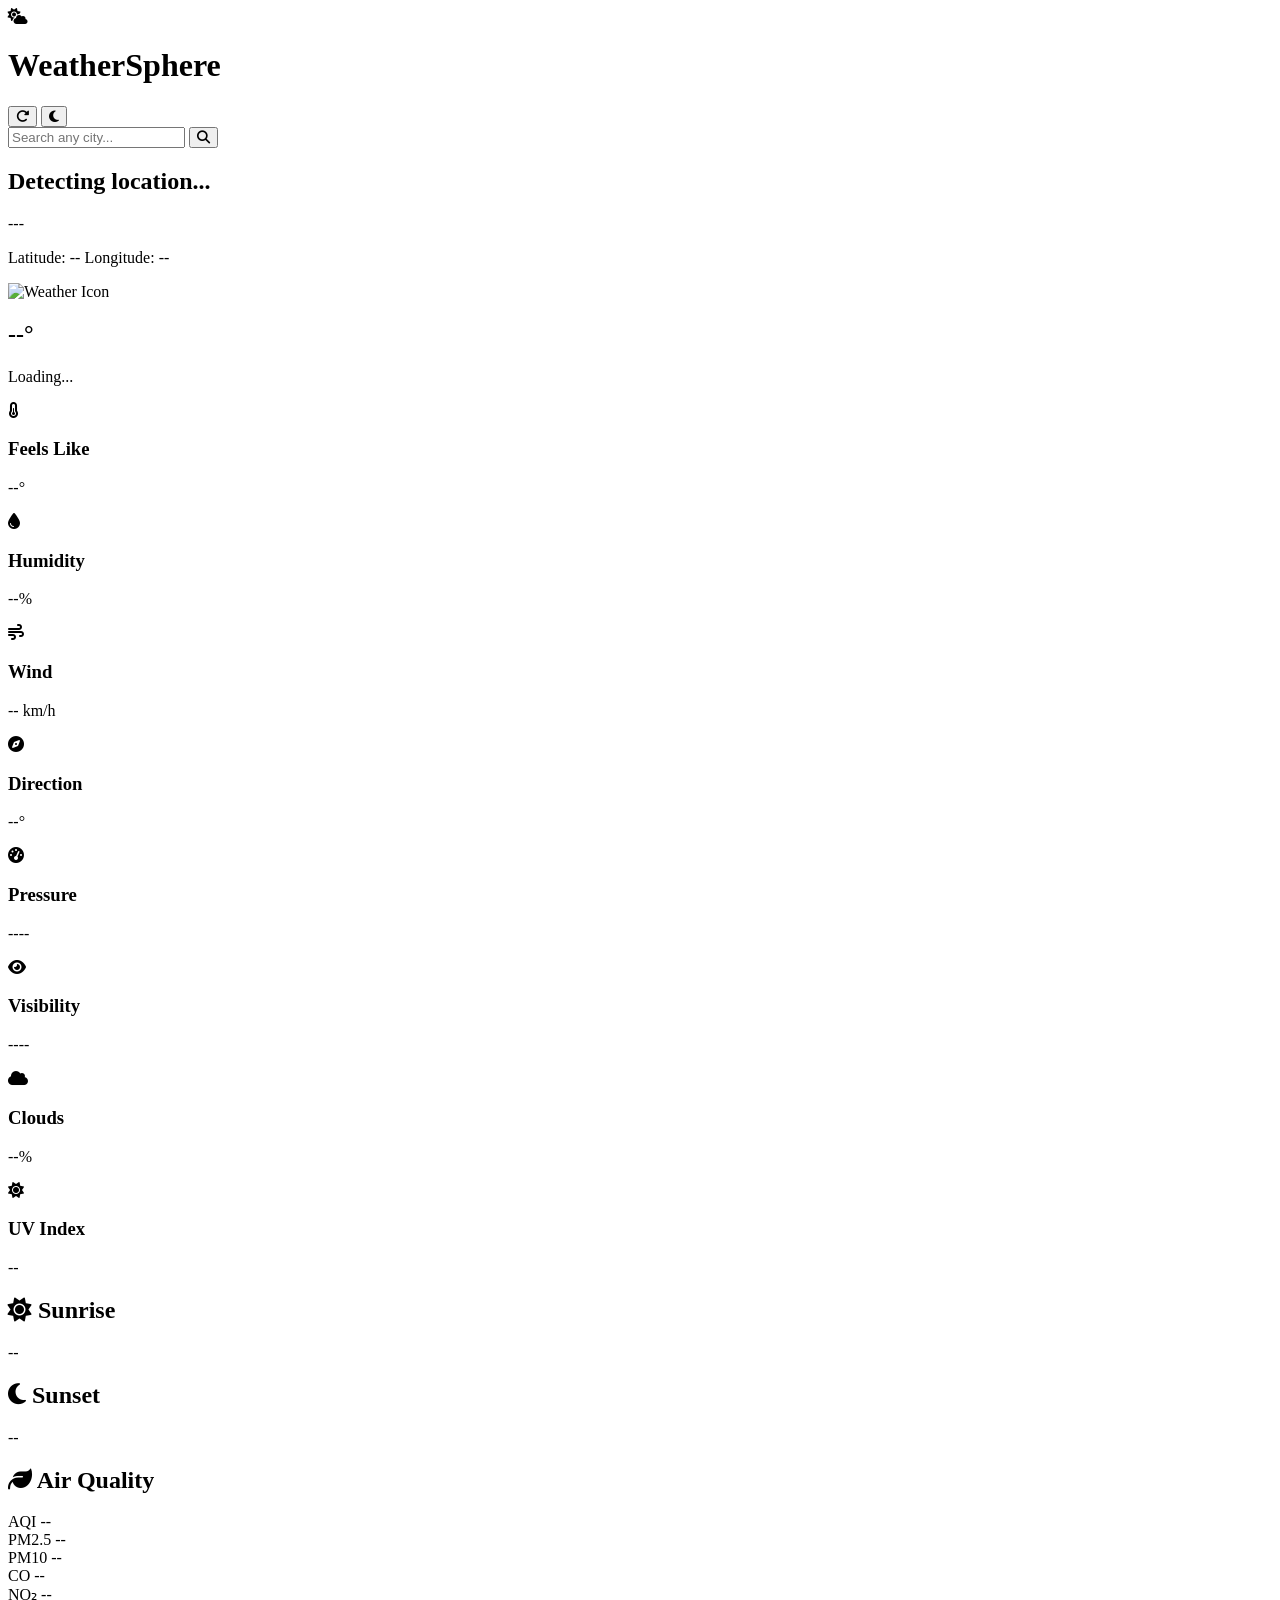
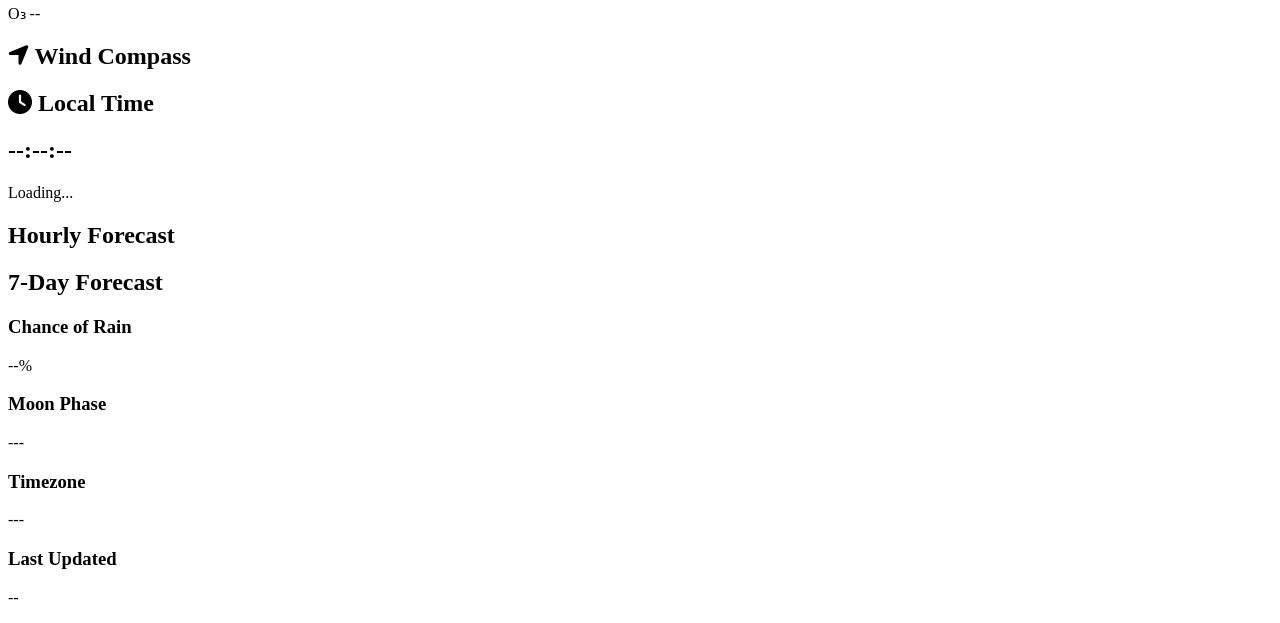
==== kati/kati.html @ 846be632 "Ayeee" ====
<!DOCTYPE html>
<html lang="en">
<head>
    <meta charset="UTF-8">
    <meta name="viewport" content="width=device-width, initial-scale=1.0">
    <title>WeatherSphere</title>

    <link rel="stylesheet" href="style.css">

    <!-- Google Font -->
    <link href="https://fonts.googleapis.com/css2?family=Poppins:wght@300;400;500;600;700&display=swap" rel="stylesheet">

    <!-- Font Awesome -->
    <link rel="stylesheet"
    href="https://cdnjs.cloudflare.com/ajax/libs/font-awesome/6.6.0/css/all.min.css">

</head>

<body>

<div id="background-overlay"></div>

<div class="container">

    <!-- ================= HEADER ================= -->

    <header>

        <div class="logo">

            <i class="fa-solid fa-cloud-sun"></i>
            <h1>WeatherSphere</h1>

        </div>

        <div class="header-buttons">

            <button id="refreshBtn">
                <i class="fa-solid fa-rotate-right"></i>
            </button>

            <button id="themeBtn">
                <i class="fa-solid fa-moon"></i>
            </button>

        </div>

    </header>

    <!-- ================= SEARCH ================= -->

    <section class="search">

        <input
        type="text"
        id="searchInput"
        placeholder="Search any city...">

        <button id="searchBtn">
            <i class="fa-solid fa-magnifying-glass"></i>
        </button>

    </section>

    <!-- ================= LOCATION ================= -->

    <section class="location-card card">

        <div class="location-info">

            <h2 id="city">
                Detecting location...
            </h2>

            <p id="country">
                ---
            </p>

            <p id="coordinates">
                Latitude: --
                Longitude: --
            </p>

        </div>

    </section>

    <!-- ================= CURRENT WEATHER ================= -->

    <section class="weather-main card">

        <div class="weather-icon">

            <img
            id="weatherIcon"
            src=""
            alt="Weather Icon">

        </div>

        <div class="weather-temp">

            <h1 id="temperature">
                --°
            </h1>

            <p id="weatherDescription">
                Loading...
            </p>

        </div>

    </section>

    <!-- ================= WEATHER DETAILS ================= -->

    <section class="details-grid">

        <div class="detail card">

            <i class="fa-solid fa-temperature-half"></i>

            <h3>Feels Like</h3>

            <p id="feelsLike">--°</p>

        </div>

        <div class="detail card">

            <i class="fa-solid fa-droplet"></i>

            <h3>Humidity</h3>

            <p id="humidity">--%</p>

        </div>

        <div class="detail card">

            <i class="fa-solid fa-wind"></i>

            <h3>Wind</h3>

            <p id="windSpeed">-- km/h</p>

        </div>

        <div class="detail card">

            <i class="fa-solid fa-compass"></i>

            <h3>Direction</h3>

            <p id="windDirection">--°</p>

        </div>

        <div class="detail card">

            <i class="fa-solid fa-gauge-high"></i>

            <h3>Pressure</h3>

            <p id="pressure">----</p>

        </div>

        <div class="detail card">

            <i class="fa-solid fa-eye"></i>

            <h3>Visibility</h3>

            <p id="visibility">----</p>

        </div>

        <div class="detail card">

            <i class="fa-solid fa-cloud"></i>

            <h3>Clouds</h3>

            <p id="clouds">--%</p>

        </div>

        <div class="detail card">

            <i class="fa-solid fa-sun"></i>

            <h3>UV Index</h3>

            <p id="uvIndex">--</p>

        </div>

    </section>

    <!-- ================= SUN ================= -->

    <section class="sun-grid">

        <div class="card">

            <h2>

                <i class="fa-solid fa-sun"></i>

                Sunrise

            </h2>

            <p id="sunrise">
                --
            </p>

        </div>

        <div class="card">

            <h2>

                <i class="fa-solid fa-moon"></i>

                Sunset

            </h2>

            <p id="sunset">
                --
            </p>

        </div>

    </section>

    <!-- ================= AIR QUALITY ================= -->

    <section class="air-quality card">

        <h2>

            <i class="fa-solid fa-leaf"></i>

            Air Quality

        </h2>

        <div class="aq-grid">

            <div>

                AQI

                <span id="aqi">--</span>

            </div>

            <div>

                PM2.5

                <span id="pm25">--</span>

            </div>

            <div>

                PM10

                <span id="pm10">--</span>

            </div>

            <div>

                CO

                <span id="co">--</span>

            </div>

            <div>

                NO₂

                <span id="no2">--</span>

            </div>

            <div>

                O₃

                <span id="o3">--</span>

            </div>

        </div>

    </section>

    <!-- ================= WIND COMPASS ================= -->

    <section class="wind-compass card">

        <h2>

            <i class="fa-solid fa-location-arrow"></i>

            Wind Compass

        </h2>

        <div id="compass">

            <div id="needle"></div>

        </div>

    </section>

    <!-- ================= CLOCK ================= -->

    <section class="clock card">

        <h2>

            <i class="fa-solid fa-clock"></i>

            Local Time

        </h2>

        <h1 id="clock">

            --:--:--

        </h1>

        <p id="date">

            Loading...

        </p>

    </section>

    <!-- ================= HOURLY FORECAST ================= -->

    <section class="forecast card">

        <h2>

            Hourly Forecast

        </h2>

        <div id="hourlyForecast"
        class="forecast-scroll">

        </div>

    </section>

    <!-- ================= 7 DAY ================= -->

    <section class="forecast card">

        <h2>

            7-Day Forecast

        </h2>

        <div id="weeklyForecast"
        class="week-grid">

        </div>

    </section>

    <!-- ================= EXTRA ================= -->

    <section class="extra-grid">

        <div class="card">

            <h3>Chance of Rain</h3>

            <p id="rainChance">--%</p>

        </div>

        <div class="card">

            <h3>Moon Phase</h3>

            <p id="moonPhase">---</p>

        </div>

        <div class="card">

            <h3>Timezone</h3>

            <p id="timezone">---</p>

        </div>

        <div class="card">

            <h3>Last Updated</h3>

            <p id="lastUpdated">--</p>

        </div>

    </section>

</div>

<script src="script.js"></script>

</body>
</html>
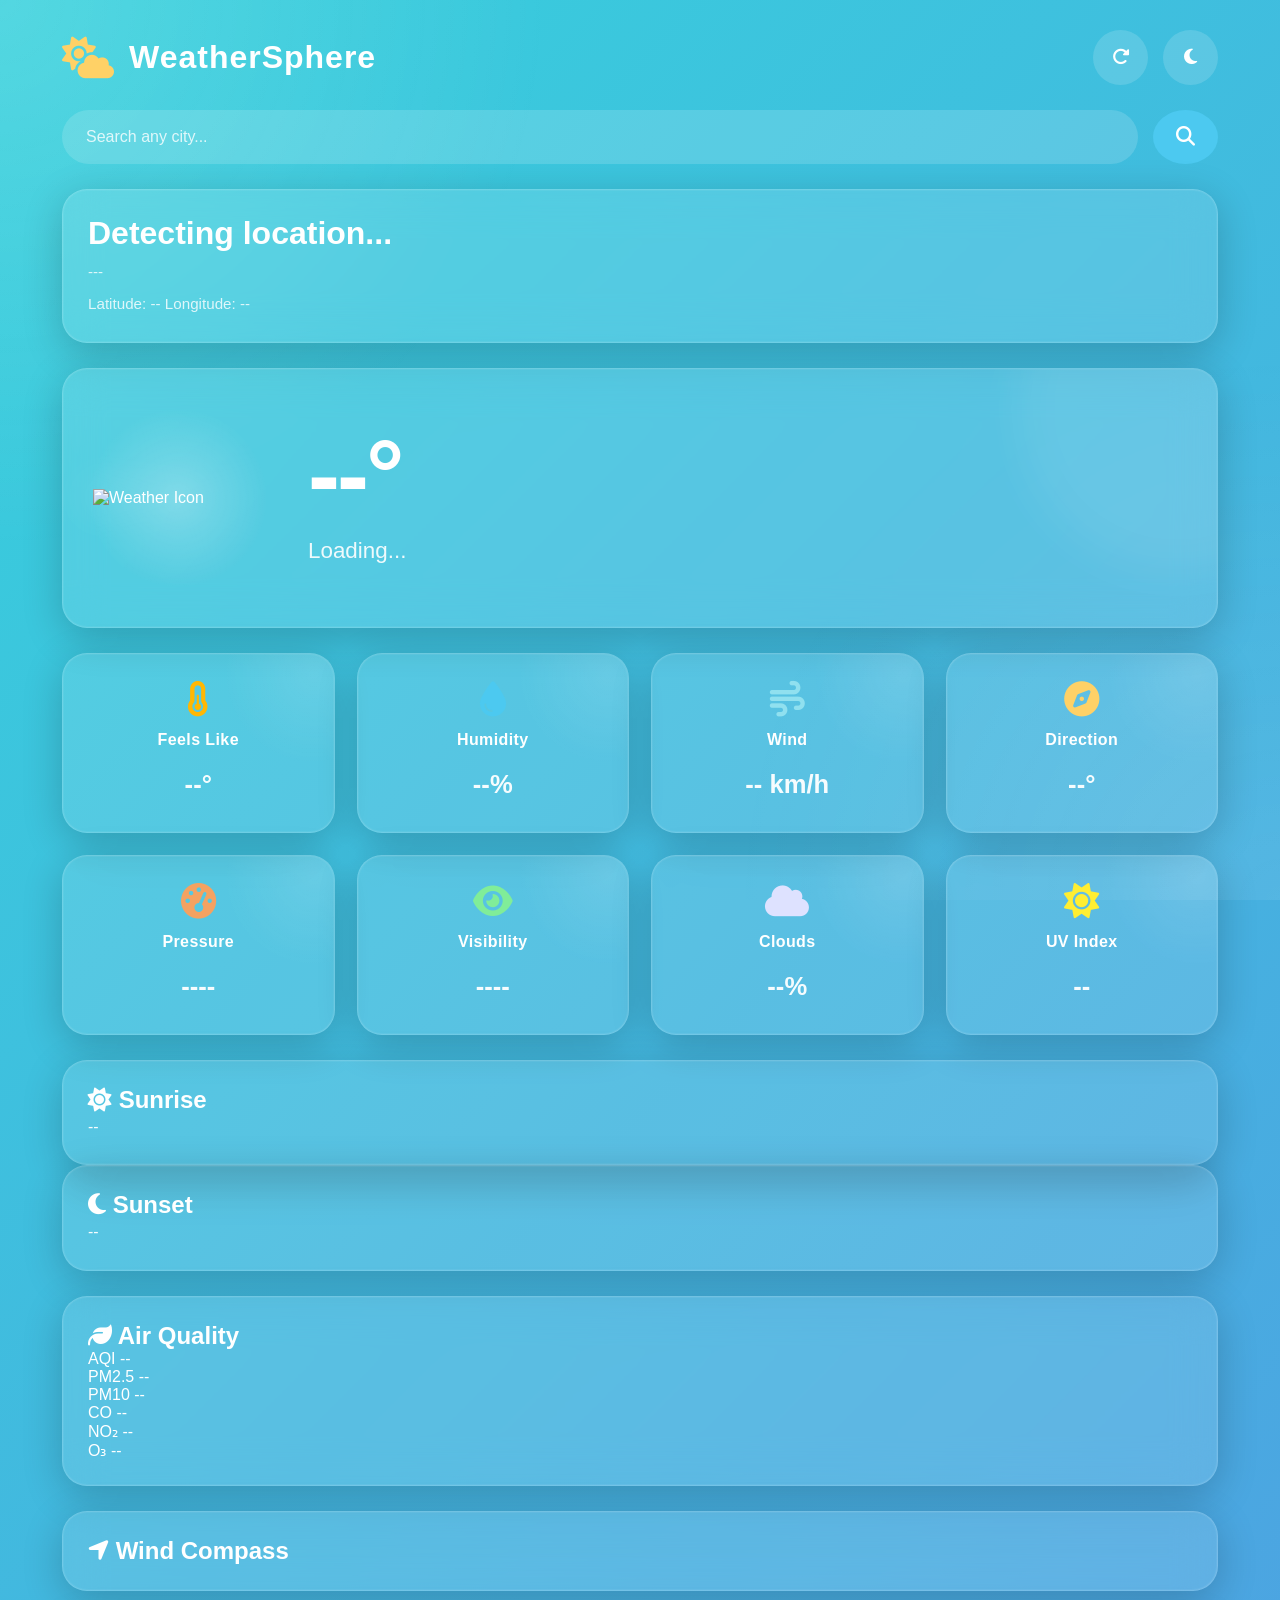
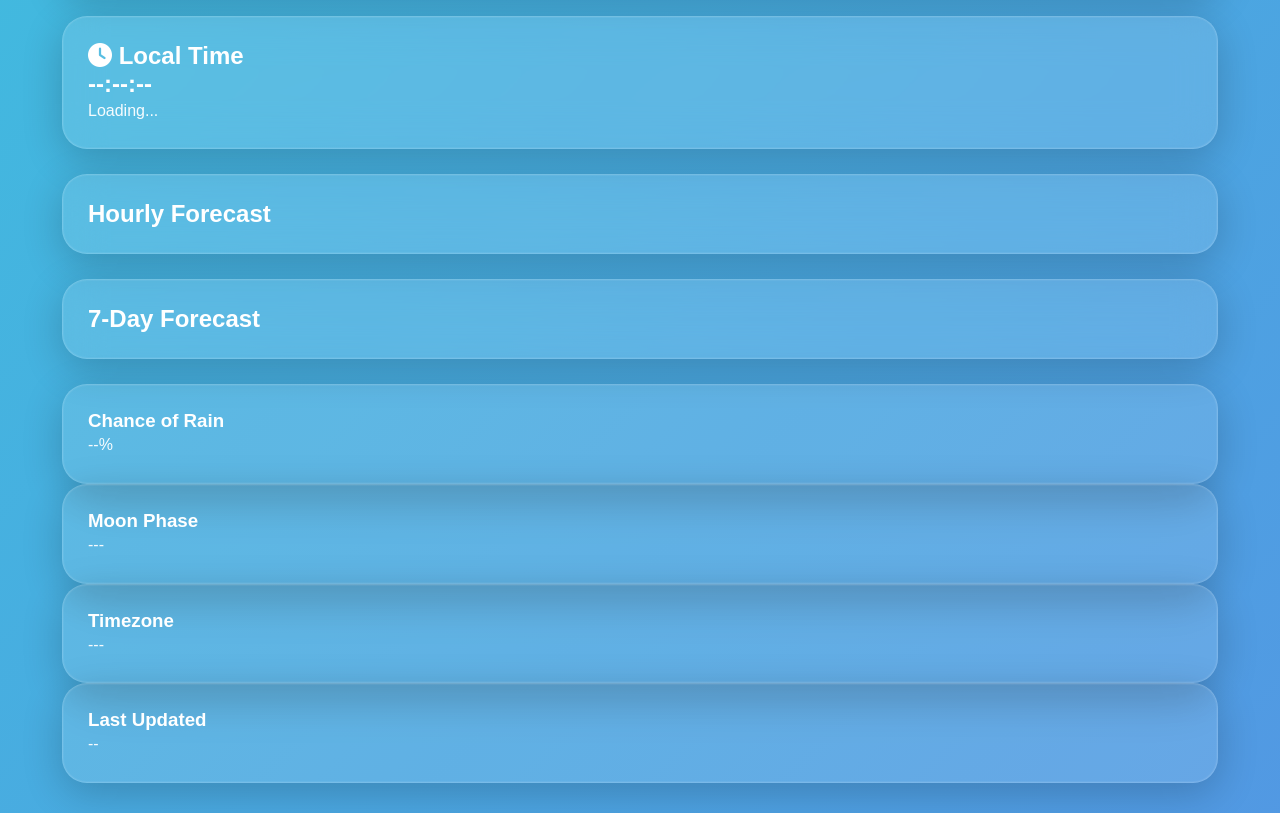
==== commit 7510ed82: "Weather" ====
--- a/kati/kati.html
+++ b/kati/kati.html
@@ -5,7 +5,7 @@
     <meta name="viewport" content="width=device-width, initial-scale=1.0">
     <title>WeatherSphere</title>
 
-    <link rel="stylesheet" href="style.css">
+    <link rel="stylesheet" href="kati.css">
 
     <!-- Google Font -->
     <link href="https://fonts.googleapis.com/css2?family=Poppins:wght@300;400;500;600;700&display=swap" rel="stylesheet">
--- a/kati/kati.css
+++ b/kati/kati.css
@@ -0,0 +1,1409 @@
+/* ==========================================================
+   WeatherSphere
+   Part 2A.1
+   Global Styles
+========================================================== */
+
+/* Google Font */
+
+@import url('https://fonts.googleapis.com/css2?family=Poppins:wght@300;400;500;600;700;800&display=swap');
+
+/* ==========================================================
+   RESET
+========================================================== */
+
+*{
+    margin:0;
+    padding:0;
+    box-sizing:border-box;
+}
+
+html{
+    scroll-behavior:smooth;
+}
+
+body{
+    font-family:'Poppins',sans-serif;
+    overflow-x:hidden;
+    min-height:100vh;
+
+    color:white;
+
+    background:linear-gradient(
+        -45deg,
+        #1e3c72,
+        #2a5298,
+        #5b86e5,
+        #36d1dc
+    );
+
+    background-size:400% 400%;
+
+    animation:gradientBG 15s ease infinite;
+}
+
+/* ==========================================================
+   ANIMATED BACKGROUND
+========================================================== */
+
+@keyframes gradientBG{
+
+    0%{
+        background-position:0% 50%;
+    }
+
+    50%{
+        background-position:100% 50%;
+    }
+
+    100%{
+        background-position:0% 50%;
+    }
+
+}
+
+/* Floating overlay */
+
+#background-overlay{
+
+    position:fixed;
+
+    inset:0;
+
+    z-index:-2;
+
+    pointer-events:none;
+
+    background:
+
+        radial-gradient(circle at top left,
+        rgba(255,255,255,.15),
+        transparent 35%),
+
+        radial-gradient(circle at bottom right,
+        rgba(255,255,255,.08),
+        transparent 35%);
+
+}
+
+/* ==========================================================
+   SCROLLBAR
+========================================================== */
+
+::-webkit-scrollbar{
+    width:10px;
+}
+
+::-webkit-scrollbar-track{
+
+    background:rgba(255,255,255,.1);
+
+}
+
+::-webkit-scrollbar-thumb{
+
+    background:rgba(255,255,255,.35);
+
+    border-radius:20px;
+
+}
+
+::-webkit-scrollbar-thumb:hover{
+
+    background:white;
+
+}
+
+/* ==========================================================
+   CONTAINER
+========================================================== */
+
+.container{
+
+    width:min(1400px,95%);
+
+    margin:auto;
+
+    padding:30px;
+
+    display:flex;
+
+    flex-direction:column;
+
+    gap:25px;
+
+}
+
+/* ==========================================================
+   GLASS EFFECT
+========================================================== */
+
+.card{
+
+    background:rgba(255,255,255,.12);
+
+    backdrop-filter:blur(20px);
+
+    -webkit-backdrop-filter:blur(20px);
+
+    border:1px solid rgba(255,255,255,.15);
+
+    border-radius:25px;
+
+    padding:25px;
+
+    box-shadow:
+
+        0 10px 40px rgba(0,0,0,.20),
+
+        inset 0 0 0 1px rgba(255,255,255,.05);
+
+    transition:.35s;
+
+}
+
+.card:hover{
+
+    transform:translateY(-5px);
+
+    box-shadow:
+
+        0 20px 60px rgba(0,0,0,.30);
+
+}
+
+/* ==========================================================
+   HEADER
+========================================================== */
+
+header{
+
+    display:flex;
+
+    justify-content:space-between;
+
+    align-items:center;
+
+    gap:20px;
+
+}
+
+.logo{
+
+    display:flex;
+
+    align-items:center;
+
+    gap:15px;
+
+}
+
+.logo i{
+
+    font-size:2.6rem;
+
+    color:#FFD166;
+
+    animation:float 4s ease-in-out infinite;
+
+}
+
+.logo h1{
+
+    font-size:2rem;
+
+    font-weight:700;
+
+    letter-spacing:1px;
+
+}
+
+/* ==========================================================
+   HEADER BUTTONS
+========================================================== */
+
+.header-buttons{
+
+    display:flex;
+
+    gap:15px;
+
+}
+
+.header-buttons button{
+
+    width:55px;
+
+    height:55px;
+
+    border:none;
+
+    border-radius:50%;
+
+    cursor:pointer;
+
+    color:white;
+
+    font-size:1.1rem;
+
+    background:rgba(255,255,255,.15);
+
+    backdrop-filter:blur(10px);
+
+    transition:.35s;
+
+}
+
+.header-buttons button:hover{
+
+    background:white;
+
+    color:#2A5298;
+
+    transform:rotate(180deg) scale(1.08);
+
+}
+
+/* ==========================================================
+   SEARCH
+========================================================== */
+
+.search{
+
+    display:flex;
+
+    gap:15px;
+
+}
+
+.search input{
+
+    flex:1;
+
+    padding:18px 24px;
+
+    border:none;
+
+    outline:none;
+
+    border-radius:60px;
+
+    font-size:1rem;
+
+    color:white;
+
+    background:rgba(255,255,255,.15);
+
+    backdrop-filter:blur(15px);
+
+    transition:.3s;
+
+}
+
+.search input::placeholder{
+
+    color:rgba(255,255,255,.8);
+
+}
+
+.search input:focus{
+
+    background:rgba(255,255,255,.22);
+
+    box-shadow:
+
+        0 0 20px rgba(255,255,255,.25);
+
+}
+
+.search button{
+
+    width:65px;
+
+    border:none;
+
+    border-radius:50%;
+
+    cursor:pointer;
+
+    font-size:1.2rem;
+
+    color:white;
+
+    background:#4CC9F0;
+
+    transition:.3s;
+
+}
+
+.search button:hover{
+
+    transform:scale(1.1);
+
+    background:#80ED99;
+
+    color:#16324F;
+
+}
+
+/* ==========================================================
+   GENERAL BUTTONS
+========================================================== */
+
+button{
+
+    font-family:inherit;
+
+}
+
+button:active{
+
+    transform:scale(.96);
+
+}
+
+/* ==========================================================
+   TYPOGRAPHY
+========================================================== */
+
+h1,h2,h3{
+
+    font-weight:600;
+
+}
+
+p{
+
+    line-height:1.6;
+
+    opacity:.95;
+
+}
+
+small{
+
+    opacity:.7;
+
+}
+
+/* ==========================================================
+   LINKS
+========================================================== */
+
+a{
+
+    color:inherit;
+
+    text-decoration:none;
+
+}
+
+/* ==========================================================
+   IMAGES
+========================================================== */
+
+img{
+
+    max-width:100%;
+
+    display:block;
+
+}
+
+/* ==========================================================
+   FLOAT ANIMATION
+========================================================== */
+
+@keyframes float{
+
+    0%{
+
+        transform:translateY(0px);
+
+    }
+
+    50%{
+
+        transform:translateY(-8px);
+
+    }
+
+    100%{
+
+        transform:translateY(0px);
+
+    }
+
+}
+
+/* ==========================================================
+   FADE UP
+========================================================== */
+
+@keyframes fadeUp{
+
+    from{
+
+        opacity:0;
+
+        transform:translateY(30px);
+
+    }
+
+    to{
+
+        opacity:1;
+
+        transform:translateY(0);
+
+    }
+
+}
+
+/* ==========================================================
+   PULSE
+========================================================== */
+
+@keyframes pulse{
+
+    0%{
+
+        transform:scale(1);
+
+    }
+
+    50%{
+
+        transform:scale(1.04);
+
+    }
+
+    100%{
+
+        transform:scale(1);
+
+    }
+
+}
+
+/* ==========================================================
+   SPIN
+========================================================== */
+
+@keyframes spin{
+
+    from{
+
+        transform:rotate(0deg);
+
+    }
+
+    to{
+
+        transform:rotate(360deg);
+
+    }
+
+}
+
+/* ==========================================================
+   UTILITIES
+========================================================== */
+
+.hidden{
+
+    display:none !important;
+
+}
+
+.center{
+
+    display:flex;
+
+    justify-content:center;
+
+    align-items:center;
+
+}
+
+.text-center{
+
+    text-align:center;
+
+}
+
+.shadow{
+
+    box-shadow:0 15px 35px rgba(0,0,0,.25);
+
+}
+
+.round{
+
+    border-radius:50%;
+
+}
+
+/* ==========================================================
+   INITIAL LOAD ANIMATION
+========================================================== */
+
+.container > *{
+
+    animation:fadeUp .8s ease forwards;
+
+}
+
+.container > *:nth-child(2){
+
+    animation-delay:.1s;
+
+}
+
+.container > *:nth-child(3){
+
+    animation-delay:.2s;
+
+}
+
+.container > *:nth-child(4){
+
+    animation-delay:.3s;
+
+}
+
+.container > *:nth-child(5){
+
+    animation-delay:.4s;
+
+}
+
+.container > *:nth-child(6){
+
+    animation-delay:.5s;
+
+}
+
+.container > *:nth-child(7){
+
+    animation-delay:.6s;
+
+}
+
+.container > *:nth-child(8){
+
+    animation-delay:.7s;
+
+}
+
+.container > *:nth-child(9){
+
+    animation-delay:.8s;
+
+}
+/* ==========================================================
+   PART 2A.2a
+   LOCATION + CURRENT WEATHER
+========================================================== */
+
+/* ===============================
+   LOCATION CARD
+================================= */
+
+.location-card{
+    display:flex;
+    justify-content:space-between;
+    align-items:center;
+    gap:25px;
+
+    animation:fadeUp .8s ease;
+}
+
+.location-info{
+    display:flex;
+    flex-direction:column;
+    gap:8px;
+}
+
+.location-info h2{
+    font-size:2rem;
+    font-weight:700;
+}
+
+.location-info p{
+    color:rgba(255,255,255,.85);
+    font-size:.95rem;
+}
+
+.location-card:hover{
+
+    transform:translateY(-6px);
+
+}
+
+/* ===============================
+   MAIN WEATHER CARD
+================================= */
+
+.weather-main{
+
+    display:flex;
+
+    justify-content:space-between;
+
+    align-items:center;
+
+    gap:40px;
+
+    min-height:260px;
+
+    overflow:hidden;
+
+    position:relative;
+
+}
+
+/* Decorative glow */
+
+.weather-main::before{
+
+    content:"";
+
+    position:absolute;
+
+    width:320px;
+
+    height:320px;
+
+    right:-120px;
+
+    top:-120px;
+
+    background:rgba(255,255,255,.08);
+
+    border-radius:50%;
+
+    filter:blur(20px);
+
+}
+
+/* ===============================
+   WEATHER ICON
+================================= */
+
+.weather-icon{
+
+    width:180px;
+
+    height:180px;
+
+    display:flex;
+
+    justify-content:center;
+
+    align-items:center;
+
+    flex-shrink:0;
+
+}
+
+.weather-icon img{
+
+    width:170px;
+
+    transition:.45s;
+
+    animation:float 4s ease-in-out infinite;
+
+    filter:
+
+        drop-shadow(0 0 20px rgba(255,255,255,.35));
+
+}
+
+.weather-main:hover .weather-icon img{
+
+    transform:scale(1.08) rotate(5deg);
+
+}
+
+/* ===============================
+   TEMPERATURE
+================================= */
+
+.weather-temp{
+
+    flex:1;
+
+    display:flex;
+
+    flex-direction:column;
+
+    gap:10px;
+
+}
+
+.weather-temp h1{
+
+    font-size:6rem;
+
+    font-weight:700;
+
+    line-height:1;
+
+    letter-spacing:-3px;
+
+}
+
+.weather-temp p{
+
+    font-size:1.4rem;
+
+    opacity:.9;
+
+    text-transform:capitalize;
+
+}
+
+/* ===============================
+   OPTIONAL WEATHER TAG
+================================= */
+
+.weather-badge{
+
+    display:inline-flex;
+
+    align-items:center;
+
+    gap:10px;
+
+    padding:8px 18px;
+
+    border-radius:999px;
+
+    width:max-content;
+
+    background:rgba(255,255,255,.15);
+
+    backdrop-filter:blur(10px);
+
+    font-size:.9rem;
+
+}
+
+/* ===============================
+   WEATHER CARD HOVER
+================================= */
+
+.weather-main:hover{
+
+    box-shadow:
+
+        0 25px 60px rgba(0,0,0,.35);
+
+}
+
+.weather-main:hover h1{
+
+    animation:pulse .8s;
+
+}
+
+/* ===============================
+   CURRENT WEATHER INFO
+================================= */
+
+.current-info{
+
+    display:flex;
+
+    gap:20px;
+
+    margin-top:20px;
+
+    flex-wrap:wrap;
+
+}
+
+.current-info div{
+
+    background:rgba(255,255,255,.12);
+
+    padding:10px 18px;
+
+    border-radius:15px;
+
+    backdrop-filter:blur(8px);
+
+    transition:.3s;
+
+}
+
+.current-info div:hover{
+
+    background:rgba(255,255,255,.22);
+
+    transform:translateY(-4px);
+
+}
+
+/* ===============================
+   TEMPERATURE ANIMATION
+================================= */
+
+#temperature{
+
+    animation:fadeUp .8s ease;
+
+}
+
+#weatherDescription{
+
+    animation:fadeUp 1s ease;
+
+}
+
+/* ===============================
+   ICON GLOW
+================================= */
+
+.weather-icon::after{
+
+    content:"";
+
+    position:absolute;
+
+    width:180px;
+
+    height:180px;
+
+    border-radius:50%;
+
+    background:radial-gradient(
+
+        rgba(255,255,255,.25),
+
+        transparent 70%
+
+    );
+
+    z-index:-1;
+
+    animation:pulse 4s infinite;
+
+}
+
+/* ===============================
+   SMALL STATUS TEXT
+================================= */
+
+.weather-status{
+
+    opacity:.8;
+
+    font-size:.9rem;
+
+    letter-spacing:.5px;
+
+}
+
+/* ===============================
+   CARD ENTRANCE
+================================= */
+
+.location-card,
+.weather-main{
+
+    animation:fadeUp .9s ease;
+
+}
+
+/* ===============================
+   WEATHER VALUE HIGHLIGHT
+================================= */
+
+.weather-temp h1 span{
+
+    font-size:2rem;
+
+    vertical-align:top;
+
+}
+
+/* ===============================
+   SUBTLE SHINE EFFECT
+================================= */
+
+.weather-main::after{
+
+    content:"";
+
+    position:absolute;
+
+    inset:0;
+
+    border-radius:25px;
+
+    background:
+
+        linear-gradient(
+
+            120deg,
+
+            transparent 20%,
+
+            rgba(255,255,255,.08),
+
+            transparent 80%
+
+        );
+
+    opacity:0;
+
+    transition:.6s;
+
+}
+
+.weather-main:hover::after{
+
+    opacity:1;
+
+}
+
+/* ===============================
+   WEATHER ICON STATES
+================================= */
+
+.sunny img{
+
+    filter:
+
+        drop-shadow(0 0 35px #FFD166);
+
+}
+
+.cloudy img{
+
+    filter:
+
+        drop-shadow(0 0 25px rgba(255,255,255,.35));
+
+}
+
+.rain img{
+
+    filter:
+
+        drop-shadow(0 0 25px #5dade2);
+
+}
+
+.snow img{
+
+    filter:
+
+        drop-shadow(0 0 25px #ecf0f1);
+
+}
+
+.storm img{
+
+    filter:
+
+        drop-shadow(0 0 35px #f4d03f);
+
+}
+
+/* ===============================
+   TABLET
+================================= */
+
+@media (max-width:950px){
+
+.weather-main{
+
+    flex-direction:column;
+
+    text-align:center;
+
+    padding:40px 25px;
+
+}
+
+.weather-temp{
+
+    align-items:center;
+
+}
+
+.weather-temp h1{
+
+    font-size:5rem;
+
+}
+
+.location-card{
+
+    flex-direction:column;
+
+    text-align:center;
+
+}
+
+}
+
+/* ===============================
+   PHONE
+================================= */
+
+@media (max-width:650px){
+
+.weather-icon{
+
+    width:140px;
+    height:140px;
+
+}
+
+.weather-icon img{
+
+    width:130px;
+
+}
+
+.weather-temp h1{
+
+    font-size:4rem;
+
+}
+
+.weather-temp p{
+
+    font-size:1.1rem;
+
+}
+
+.location-info h2{
+
+    font-size:1.6rem;
+
+}
+
+}
+/* ==========================================================
+   PART 2A.2b.1
+   WEATHER DETAILS GRID
+========================================================== */
+
+.details-grid{
+
+    display:grid;
+
+    grid-template-columns:repeat(4,1fr);
+
+    gap:22px;
+
+}
+
+/* ===============================
+   DETAIL CARD
+================================= */
+
+.detail{
+
+    position:relative;
+
+    overflow:hidden;
+
+    display:flex;
+
+    flex-direction:column;
+
+    align-items:center;
+
+    justify-content:center;
+
+    gap:15px;
+
+    min-height:180px;
+
+    cursor:pointer;
+
+    transition:
+        transform .35s,
+        box-shadow .35s,
+        background .35s;
+
+}
+
+/* Soft glow behind icon */
+
+.detail::before{
+
+    content:"";
+
+    position:absolute;
+
+    width:180px;
+
+    height:180px;
+
+    border-radius:50%;
+
+    background:radial-gradient(
+
+        rgba(255,255,255,.10),
+
+        transparent 70%
+
+    );
+
+    top:-70px;
+    right:-70px;
+
+    transition:.5s;
+
+}
+
+/* Hover animation */
+
+.detail:hover{
+
+    transform:
+
+        translateY(-10px)
+        scale(1.02);
+
+    background:
+
+        rgba(255,255,255,.18);
+
+    box-shadow:
+
+        0 20px 45px
+        rgba(0,0,0,.25);
+
+}
+
+.detail:hover::before{
+
+    transform:scale(1.2);
+
+}
+
+/* ===============================
+   ICON
+================================= */
+
+.detail i{
+
+    font-size:2.2rem;
+
+    color:#ffffff;
+
+    transition:.35s;
+
+}
+
+.detail:hover i{
+
+    transform:
+
+        scale(1.25)
+        rotate(10deg);
+
+}
+
+/* ===============================
+   TITLE
+================================= */
+
+.detail h3{
+
+    font-size:1rem;
+
+    font-weight:600;
+
+    letter-spacing:.4px;
+
+    text-align:center;
+
+}
+
+/* ===============================
+   VALUE
+================================= */
+
+.detail p{
+
+    font-size:1.6rem;
+
+    font-weight:700;
+
+    color:white;
+
+    text-align:center;
+
+}
+
+/* ===============================
+   INDIVIDUAL ICON COLORS
+================================= */
+
+.detail:nth-child(1) i{
+
+    color:#ffb703;
+
+}
+
+.detail:nth-child(2) i{
+
+    color:#4cc9f0;
+
+}
+
+.detail:nth-child(3) i{
+
+    color:#90e0ef;
+
+}
+
+.detail:nth-child(4) i{
+
+    color:#ffd166;
+
+}
+
+.detail:nth-child(5) i{
+
+    color:#f4a261;
+
+}
+
+.detail:nth-child(6) i{
+
+    color:#80ed99;
+
+}
+
+.detail:nth-child(7) i{
+
+    color:#dee2ff;
+
+}
+
+.detail:nth-child(8) i{
+
+    color:#ffee32;
+
+}
+
+/* ===============================
+   VALUE GLOW
+================================= */
+
+.detail:hover p{
+
+    text-shadow:
+
+        0 0 15px rgba(255,255,255,.45);
+
+}
+
+/* ===============================
+   ICON FLOAT
+================================= */
+
+.detail:hover i{
+
+    animation:float 2s ease infinite;
+
+}
+
+/* ===============================
+   SHINE EFFECT
+================================= */
+
+.detail::after{
+
+    content:"";
+
+    position:absolute;
+
+    top:0;
+
+    left:-120%;
+
+    width:50%;
+
+    height:100%;
+
+    background:
+
+        linear-gradient(
+
+            90deg,
+
+            transparent,
+
+            rgba(255,255,255,.18),
+
+            transparent
+
+        );
+
+    transform:skewX(-20deg);
+
+    transition:.7s;
+
+}
+
+.detail:hover::after{
+
+    left:150%;
+
+}
+
+/* ===============================
+   RESPONSIVE
+================================= */
+
+@media (max-width:1200px){
+
+.details-grid{
+
+    grid-template-columns:
+
+        repeat(2,1fr);
+
+}
+
+}
+
+@media (max-width:650px){
+
+.details-grid{
+
+    grid-template-columns:1fr;
+
+}
+
+.detail{
+
+    min-height:150px;
+
+}
+
+.detail i{
+
+    font-size:2rem;
+
+}
+
+.detail p{
+
+    font-size:1.4rem;
+
+}
+
+}
